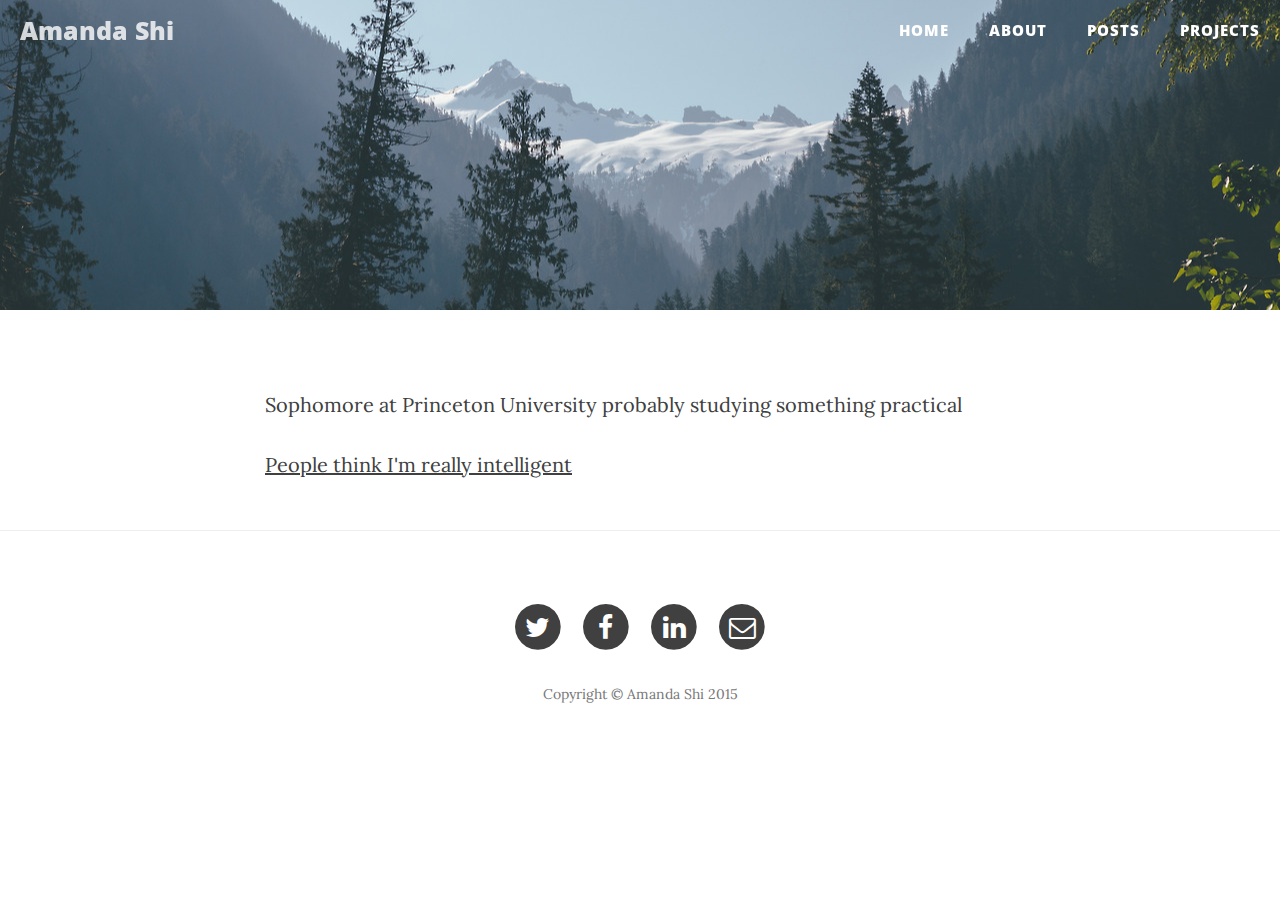
==== about.html @ c7037ef9 "added about section" ====
<!DOCTYPE html>
<html lang="en">

<head>

    <meta charset="utf-8">
    <meta http-equiv="X-UA-Compatible" content="IE=edge">
    <meta name="viewport" content="width=device-width, initial-scale=1">
    <meta name="description" content="">
    <meta name="author" content="">

    <title>Amanda Shi - About</title>

    <!-- Bootstrap Core CSS -->
    <link href="css/bootstrap.min.css" rel="stylesheet">

    <!-- Custom CSS -->
    <link href="css/clean-blog.min.css" rel="stylesheet">

    <!-- Custom Fonts -->
    <link href="http://maxcdn.bootstrapcdn.com/font-awesome/4.1.0/css/font-awesome.min.css" rel="stylesheet" type="text/css">
    <link href='http://fonts.googleapis.com/css?family=Lora:400,700,400italic,700italic' rel='stylesheet' type='text/css'>
    <link href='http://fonts.googleapis.com/css?family=Open+Sans:300italic,400italic,600italic,700italic,800italic,400,300,600,700,800' rel='stylesheet' type='text/css'>

    <link rel="icon" href="favicon.ico?v=2" type="image/x-icon" />

</head>

<body>

    <!-- Navigation -->
    <nav class="navbar navbar-default navbar-custom navbar-fixed-top">
        <div class="container-fluid">
            <!-- Brand and toggle get grouped for better mobile display -->
            <div class="navbar-header page-scroll">
                <button type="button" class="navbar-toggle" data-toggle="collapse" data-target="#bs-example-navbar-collapse-1">
                    <span class="sr-only">Toggle navigation</span>
                    <span class="icon-bar"></span>
                    <span class="icon-bar"></span>
                    <span class="icon-bar"></span>
                </button>
                <a class="navbar-brand" href="index.html">Amanda Shi</a>
            </div>

            <!-- Collect the nav links, forms, and other content for toggling -->
            <div class="collapse navbar-collapse" id="bs-example-navbar-collapse-1">
                <ul class="nav navbar-nav navbar-right">
                    <li>
                        <a href="index.html">Home</a>
                    </li>
                    <li>
                        <a href="about.html">About</a>
                    </li>
                    <li>
                        <a href="post.html">Posts</a>
                    </li>
                    <li>
                        <a href="projects.html">Projects</a>
                    </li>
                </ul>
            </div>
            <!-- /.navbar-collapse -->
        </div>
        <!-- /.container -->
    </nav>

    <!-- Page Header -->
    <!-- Set your background image for this header on the line below. -->
    <header class="intro-header" style="background-image: url('img/about-bg.jpg')">
        <div class="container">
            <div class="row">
                <div class="col-lg-8 col-lg-offset-2 col-md-10 col-md-offset-1">
                    <div class="page-heading">
                        <h1></h1>
                    </div>
                </div>
            </div>
        </div>
    </header>

    <!-- Main Content -->
    <div class="container">
        <div class="row">
            <div class="col-lg-8 col-lg-offset-2 col-md-10 col-md-offset-1">
                <p>Sophomore at Princeton University probably studying something practical</p>
                <p><u><a href="https://www.reddit.com/r/China/comments/391nqb/how_we_got_scammed_out_of_100000_in_shanghai" target="_blank">People think I'm really intelligent</a></u></p>
            </div>
        </div>
    </div>

    <hr>

<footer>
        <div class="container">
            <div class="row">
                <div class="col-lg-8 col-lg-offset-2 col-md-10 col-md-offset-1">
                    <ul class="list-inline text-center">
                        <li>
                            <a href="https://twitter.com/amandashi_" target="_blank">
                                <span class="fa-stack fa-lg">
                                    <i class="fa fa-circle fa-stack-2x"></i>
                                    <i class="fa fa-twitter fa-stack-1x fa-inverse"></i>
                                </span>
                            </a>
                        </li>
                        <li>
                            <a href="https://www.facebook.com/amanda.shi.524"target="_blank">
                                <span class="fa-stack fa-lg">
                                    <i class="fa fa-circle fa-stack-2x"></i>
                                    <i class="fa fa-facebook fa-stack-1x fa-inverse"></i>
                                </span>
                            </a>
                        </li>
                        <li>
                            <a href="https://www.linkedin.com/in/amandashi1" target="_blank">
                                <span class="fa-stack fa-lg">
                                    <i class="fa fa-circle fa-stack-2x"></i>
                                    <i class="fa fa-linkedin fa-stack-1x fa-inverse"></i>
                                </span>
                            </a>
                        </li>
                        <li>
                            <a href="mailto:ashi@princeton.edu">
                                <span class="fa-stack fa-lg">
                                    <i class="fa fa-circle fa-stack-2x"></i>
                                    <i class="fa fa-envelope-o fa-stack-1x fa-inverse"></i>
                                </span>
                            </a>
                        </li>
                    </ul>
                    <p class="copyright text-muted">Copyright &copy; Amanda Shi 2015</p>
                </div>
            </div>
        </div>
    </footer>

    <!-- jQuery -->
    <script src="js/jquery.js"></script>

    <!-- Bootstrap Core JavaScript -->
    <script src="js/bootstrap.min.js"></script>

    <!-- Custom Theme JavaScript -->
    <script src="js/clean-blog.min.js"></script>

</body>

</html>
---- css/clean-blog.min.css ----
/*!
 * Clean Blog v1.0.0 (http://startbootstrap.com)
 * Copyright 2014 Start Bootstrap
 * Licensed under Apache 2.0 (https://github.com/IronSummitMedia/startbootstrap/blob/gh-pages/LICENSE)
 */

body{font-family:Lora,'Times New Roman',serif;font-size:20px;color:#404040}p{line-height:1.5;margin:30px 0}p a{text-decoration:underline}h1,h2,h3,h4,h5,h6{font-family:'Open Sans','Helvetica Neue',Helvetica,Arial,sans-serif;font-weight:800}a{color:#404040}a:hover,a:focus{color:#0085a1}a img:hover,a img:focus{cursor:zoom-in}blockquote{color:gray;font-style:italic}hr.small{max-width:100px;margin:15px auto;border-width:4px;border-color:#fff}.navbar-custom{position:absolute;top:0;left:0;width:100%;z-index:3;font-family:'Open Sans','Helvetica Neue',Helvetica,Arial,sans-serif}.navbar-custom .navbar-brand{font-weight:800}.navbar-custom .nav li a{text-transform:uppercase;font-size:15px;font-weight:800;letter-spacing:1px}@media only screen and (min-width:768px){.navbar-custom{background:0 0;border-bottom:1px solid transparent}.navbar-custom .navbar-brand{color:#fff;padding:20px}.navbar-custom .navbar-brand:hover,.navbar-custom .navbar-brand:focus{color:rgba(255,255,255,.8)}.navbar-custom .nav li a{color:#fff;padding:20px}.navbar-custom .nav li a:hover,.navbar-custom .nav li a:focus{color:rgba(255,255,255,.8)}}@media only screen and (min-width:1170px){.navbar-custom{-webkit-transition:background-color .3s;-moz-transition:background-color .3s;transition:background-color .3s;-webkit-transform:translate3d(0,0,0);-moz-transform:translate3d(0,0,0);-ms-transform:translate3d(0,0,0);-o-transform:translate3d(0,0,0);transform:translate3d(0,0,0);-webkit-backface-visibility:hidden;backface-visibility:hidden}.navbar-custom.is-fixed{position:fixed;top:-61px;background-color:rgba(255,255,255,.9);border-bottom:1px solid #f2f2f2;-webkit-transition:-webkit-transform .3s;-moz-transition:-moz-transform .3s;transition:transform .3s}.navbar-custom.is-fixed .navbar-brand{color:#404040}.navbar-custom.is-fixed .navbar-brand:hover,.navbar-custom.is-fixed .navbar-brand:focus{color:#0085a1}.navbar-custom.is-fixed .nav li a{color:#404040}.navbar-custom.is-fixed .nav li a:hover,.navbar-custom.is-fixed .nav li a:focus{color:#0085a1}.navbar-custom.is-visible{-webkit-transform:translate3d(0,100%,0);-moz-transform:translate3d(0,100%,0);-ms-transform:translate3d(0,100%,0);-o-transform:translate3d(0,100%,0);transform:translate3d(0,100%,0)}}.intro-header{background-color:gray;background:no-repeat center center;background-attachment:scroll;-webkit-background-size:cover;-moz-background-size:cover;background-size:cover;-o-background-size:cover;margin-bottom:50px}.intro-header .site-heading,.intro-header .post-heading,.intro-header .page-heading{padding:100px 0 50px;color:#fff}@media only screen and (min-width:768px){.intro-header .site-heading,.intro-header .post-heading,.intro-header .page-heading{padding:150px 0}}.intro-header .site-heading,.intro-header .page-heading{text-align:center}.intro-header .site-heading h1,.intro-header .page-heading h1{margin-top:0;font-size:50px}.intro-header .site-heading .subheading,.intro-header .page-heading .subheading{font-size:24px;line-height:1.1;display:block;font-family:'Open Sans','Helvetica Neue',Helvetica,Arial,sans-serif;font-weight:300;margin:10px 0 0}@media only screen and (min-width:768px){.intro-header .site-heading h1,.intro-header .page-heading h1{font-size:80px}}.intro-header .post-heading h1{font-size:35px}.intro-header .post-heading .subheading,.intro-header .post-heading .meta{line-height:1.1;display:block}.intro-header .post-heading .subheading{font-family:'Open Sans','Helvetica Neue',Helvetica,Arial,sans-serif;font-size:24px;margin:10px 0 30px;font-weight:600}.intro-header .post-heading .meta{font-family:Lora,'Times New Roman',serif;font-style:italic;font-weight:300;font-size:18px}.intro-header .post-heading .meta a{color:#fff}@media only screen and (min-width:768px){.intro-header .post-heading h1{font-size:50px}.intro-header .post-heading .subheading{font-size:28px}}.post-preview>a{color:#404040}.post-preview>a:hover,.post-preview>a:focus{text-decoration:none;color:#0085a1}.post-preview>a>.post-title{font-size:30px;margin-top:30px;margin-bottom:10px}.post-preview>a>.post-subtitle{margin:0;font-weight:300;margin-bottom:10px}.post-preview>.post-meta{color:gray;font-size:18px;font-style:italic;margin-top:0}.post-preview>.post-meta>a{text-decoration:none;color:#404040}.post-preview>.post-meta>a:hover,.post-preview>.post-meta>a:focus{color:#0085a1;text-decoration:underline}@media only screen and (min-width:768px){.post-preview>a>.post-title{font-size:30px}}.section-heading{font-size:32px;margin-top:60px;font-weight:700}.caption{text-align:center;font-size:14px;padding:10px;font-style:italic;margin:0;display:block;border-bottom-right-radius:5px;border-bottom-left-radius:5px}footer{padding:50px 0 65px}footer .list-inline{margin:0;padding:0}footer .copyright{font-size:14px;text-align:center;margin-bottom:0}.floating-label-form-group{font-size:14px;position:relative;margin-bottom:0;padding-bottom:.5em;border-bottom:1px solid #eee}.floating-label-form-group input,.floating-label-form-group textarea{z-index:1;position:relative;padding-right:0;padding-left:0;border:none;border-radius:0;font-size:1.5em;background:0 0;box-shadow:none!important;resize:none}.floating-label-form-group label{display:block;z-index:0;position:relative;top:2em;margin:0;font-size:.85em;line-height:1.764705882em;vertical-align:middle;vertical-align:baseline;opacity:0;-webkit-transition:top .3s ease,opacity .3s ease;-moz-transition:top .3s ease,opacity .3s ease;-ms-transition:top .3s ease,opacity .3s ease;transition:top .3s ease,opacity .3s ease}.floating-label-form-group::not(:first-child){padding-left:14px;border-left:1px solid #eee}.floating-label-form-group-with-value label{top:0;opacity:1}.floating-label-form-group-with-focus label{color:#0085a1}form .row:first-child .floating-label-form-group{border-top:1px solid #eee}.btn{font-family:'Open Sans','Helvetica Neue',Helvetica,Arial,sans-serif;text-transform:uppercase;font-size:14px;font-weight:800;letter-spacing:1px;border-radius:0;padding:15px 25px}.btn-lg{font-size:16px;padding:25px 35px}.btn-default:hover,.btn-default:focus{background-color:#0085a1;border:1px solid #0085a1;color:#fff}.pager{margin:20px 0 0}.pager li>a,.pager li>span{font-family:'Open Sans','Helvetica Neue',Helvetica,Arial,sans-serif;text-transform:uppercase;font-size:14px;font-weight:800;letter-spacing:1px;padding:15px 25px;background-color:#fff;border-radius:0}.pager li>a:hover,.pager li>a:focus{color:#fff;background-color:#0085a1;border:1px solid #0085a1}.pager .disabled>a,.pager .disabled>a:hover,.pager .disabled>a:focus,.pager .disabled>span{color:gray;background-color:#404040;cursor:not-allowed}::-moz-selection{color:#fff;text-shadow:none;background:#0085a1}::selection{color:#fff;text-shadow:none;background:#0085a1}img::selection{color:#fff;background:0 0}img::-moz-selection{color:#fff;background:0 0}body{webkit-tap-highlight-color:#0085a1}
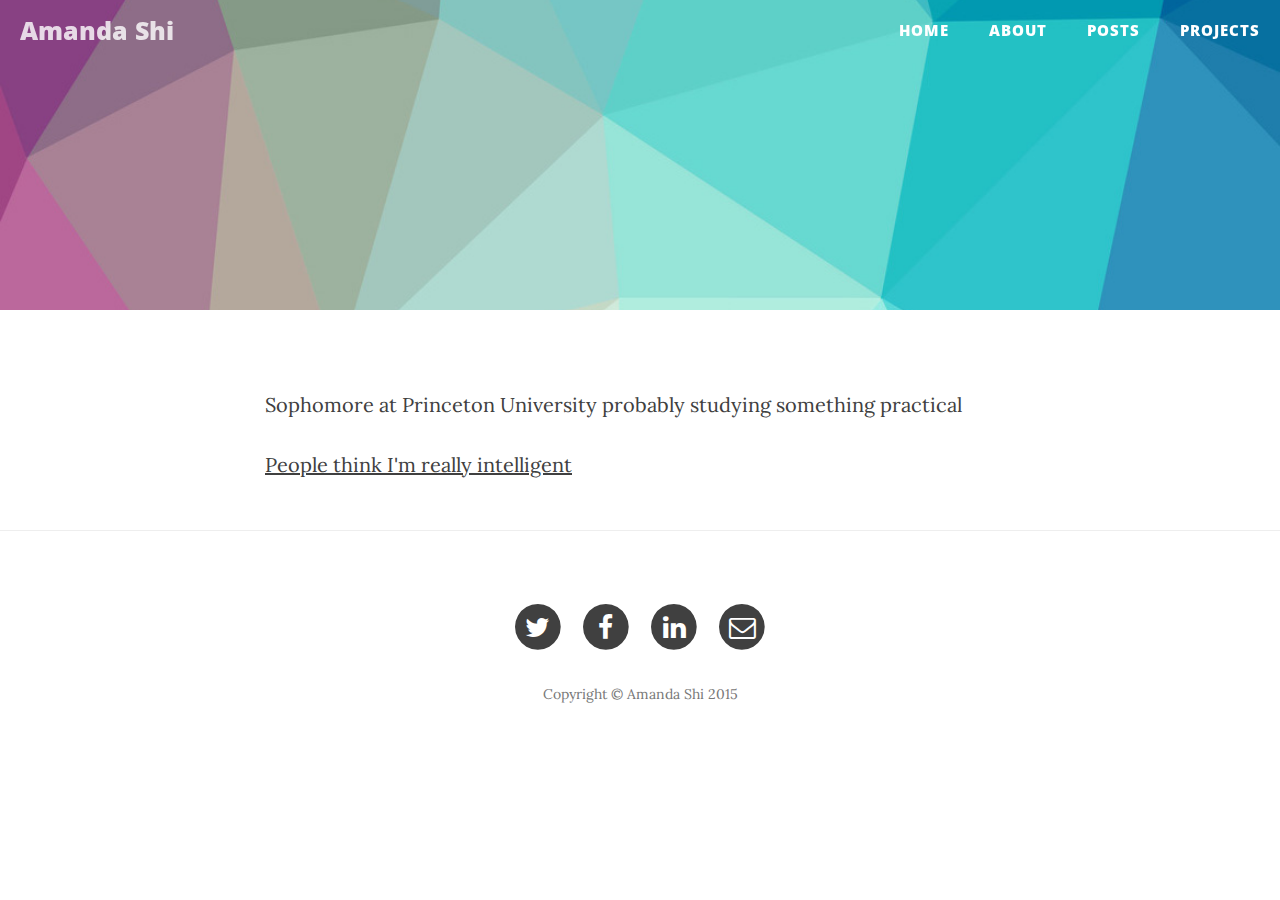
==== commit e776ac20: "new pics" ====
--- a/about.html
+++ b/about.html
@@ -66,7 +66,7 @@
 
     <!-- Page Header -->
     <!-- Set your background image for this header on the line below. -->
-    <header class="intro-header" style="background-image: url('img/about-bg.jpg')">
+    <header class="intro-header" style="background-image: url('img/background.jpg')">
         <div class="container">
             <div class="row">
                 <div class="col-lg-8 col-lg-offset-2 col-md-10 col-md-offset-1">
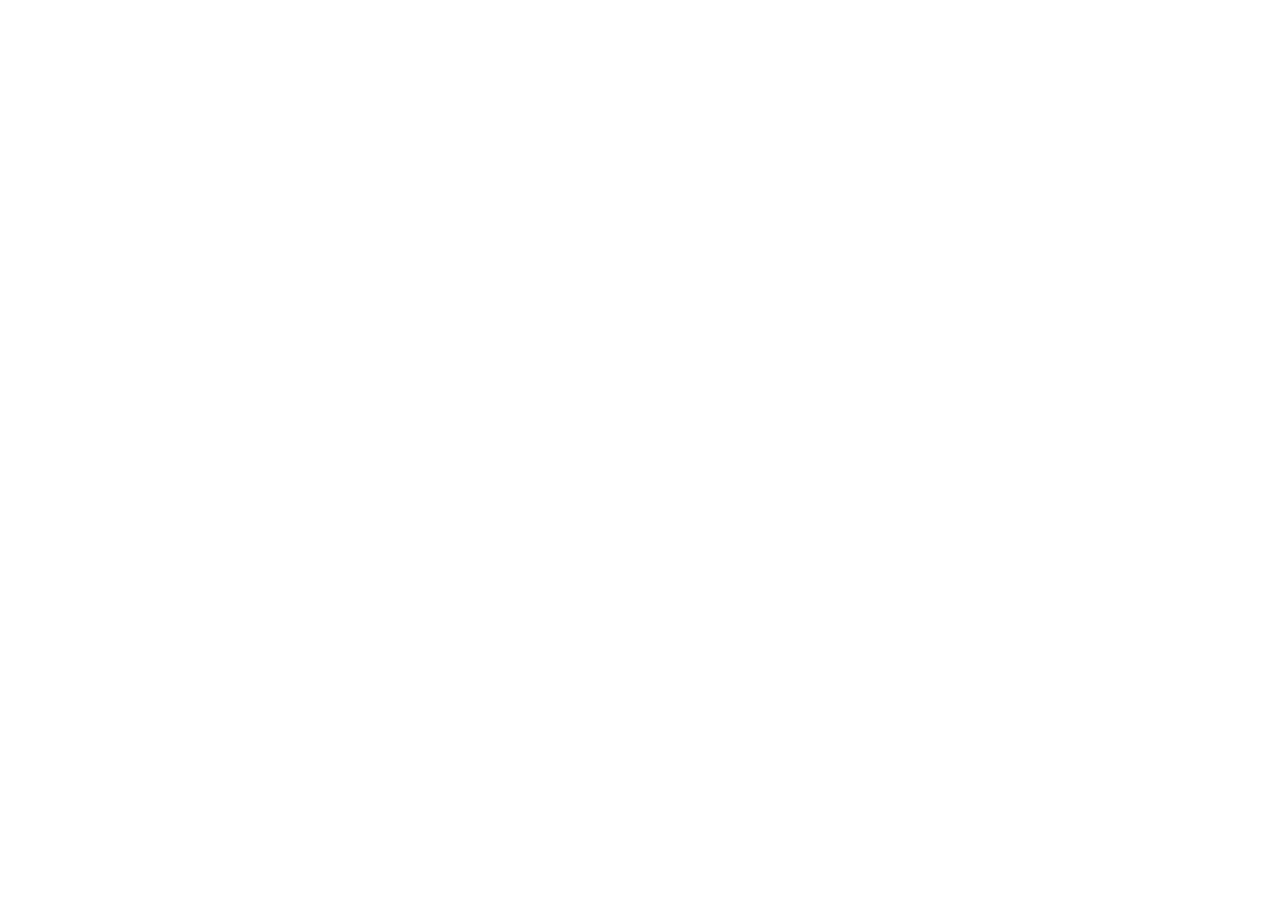
==== commit 6dbb00c5: "theme change" ====
--- a/about.html
+++ b/about.html
@@ -1,148 +1,48 @@
-<!DOCTYPE html>
-<html lang="en">
+<!DOCTYPE HTML>
+<!--
+	Aerial by HTML5 UP
+	html5up.net | @n33co
+	Free for personal and commercial use under the CCA 3.0 license (html5up.net/license)
+-->
+<html>
 
-<head>
+	<head>
+		<title>Amanda Shi</title>
+		<meta charset="utf-8" />
+		<meta name="viewport" content="width=device-width, initial-scale=1" />
+		<link rel="stylesheet" href="assets/css/main.css" />
+		<link rel="icon" href="favicon.ico?v=2" type="image/x-icon" />
+	</head>
 
-    <meta charset="utf-8">
-    <meta http-equiv="X-UA-Compatible" content="IE=edge">
-    <meta name="viewport" content="width=device-width, initial-scale=1">
-    <meta name="description" content="">
-    <meta name="author" content="">
+	<body class="loading">
+		<div id="wrapper">
+			<div id="bg"></div>
+			<div id="overlay"></div>
+			<div id="main">
+						
+				<!-- Header -->
+					<header id="header">
+						<p>Sophomore at Princeton University probably studying something practical.</p>
+						<p><u><a href="https://www.reddit.com/r/China/comments/391nqb/how_we_got_scammed_out_of_100000_in_shanghai" target="_blank">People think I'm really intelligent</a></u></p>
+						<nav>
+							<ul>
+								<li><a href="index.html" class="icon fa-angle-double-left"><span class="label">Back</span></a></li>
+							</ul>
+						</nav>
+					</header>
 
-    <title>Amanda Shi - About</title>
+				<!-- Footer -->
+					<footer id="footer">
+						<span class="copyright">&copy; Amanda Shi 2015</a>.</span>
+					</footer>
 
-    <!-- Bootstrap Core CSS -->
-    <link href="css/bootstrap.min.css" rel="stylesheet">
-
-    <!-- Custom CSS -->
-    <link href="css/clean-blog.min.css" rel="stylesheet">
-
-    <!-- Custom Fonts -->
-    <link href="http://maxcdn.bootstrapcdn.com/font-awesome/4.1.0/css/font-awesome.min.css" rel="stylesheet" type="text/css">
-    <link href='http://fonts.googleapis.com/css?family=Lora:400,700,400italic,700italic' rel='stylesheet' type='text/css'>
-    <link href='http://fonts.googleapis.com/css?family=Open+Sans:300italic,400italic,600italic,700italic,800italic,400,300,600,700,800' rel='stylesheet' type='text/css'>
-
-    <link rel="icon" href="favicon.ico?v=2" type="image/x-icon" />
-
-</head>
-
-<body>
-
-    <!-- Navigation -->
-    <nav class="navbar navbar-default navbar-custom navbar-fixed-top">
-        <div class="container-fluid">
-            <!-- Brand and toggle get grouped for better mobile display -->
-            <div class="navbar-header page-scroll">
-                <button type="button" class="navbar-toggle" data-toggle="collapse" data-target="#bs-example-navbar-collapse-1">
-                    <span class="sr-only">Toggle navigation</span>
-                    <span class="icon-bar"></span>
-                    <span class="icon-bar"></span>
-                    <span class="icon-bar"></span>
-                </button>
-                <a class="navbar-brand" href="index.html">Amanda Shi</a>
-            </div>
-
-            <!-- Collect the nav links, forms, and other content for toggling -->
-            <div class="collapse navbar-collapse" id="bs-example-navbar-collapse-1">
-                <ul class="nav navbar-nav navbar-right">
-                    <li>
-                        <a href="index.html">Home</a>
-                    </li>
-                    <li>
-                        <a href="about.html">About</a>
-                    </li>
-                    <li>
-                        <a href="post.html">Posts</a>
-                    </li>
-                    <li>
-                        <a href="projects.html">Projects</a>
-                    </li>
-                </ul>
-            </div>
-            <!-- /.navbar-collapse -->
-        </div>
-        <!-- /.container -->
-    </nav>
-
-    <!-- Page Header -->
-    <!-- Set your background image for this header on the line below. -->
-    <header class="intro-header" style="background-image: url('img/background.jpg')">
-        <div class="container">
-            <div class="row">
-                <div class="col-lg-8 col-lg-offset-2 col-md-10 col-md-offset-1">
-                    <div class="page-heading">
-                        <h1></h1>
-                    </div>
-                </div>
-            </div>
-        </div>
-    </header>
-
-    <!-- Main Content -->
-    <div class="container">
-        <div class="row">
-            <div class="col-lg-8 col-lg-offset-2 col-md-10 col-md-offset-1">
-                <p>Sophomore at Princeton University probably studying something practical</p>
-                <p><u><a href="https://www.reddit.com/r/China/comments/391nqb/how_we_got_scammed_out_of_100000_in_shanghai" target="_blank">People think I'm really intelligent</a></u></p>
-            </div>
-        </div>
-    </div>
-
-    <hr>
-
-<footer>
-        <div class="container">
-            <div class="row">
-                <div class="col-lg-8 col-lg-offset-2 col-md-10 col-md-offset-1">
-                    <ul class="list-inline text-center">
-                        <li>
-                            <a href="https://twitter.com/amandashi_" target="_blank">
-                                <span class="fa-stack fa-lg">
-                                    <i class="fa fa-circle fa-stack-2x"></i>
-                                    <i class="fa fa-twitter fa-stack-1x fa-inverse"></i>
-                                </span>
-                            </a>
-                        </li>
-                        <li>
-                            <a href="https://www.facebook.com/amanda.shi.524"target="_blank">
-                                <span class="fa-stack fa-lg">
-                                    <i class="fa fa-circle fa-stack-2x"></i>
-                                    <i class="fa fa-facebook fa-stack-1x fa-inverse"></i>
-                                </span>
-                            </a>
-                        </li>
-                        <li>
-                            <a href="https://www.linkedin.com/in/amandashi1" target="_blank">
-                                <span class="fa-stack fa-lg">
-                                    <i class="fa fa-circle fa-stack-2x"></i>
-                                    <i class="fa fa-linkedin fa-stack-1x fa-inverse"></i>
-                                </span>
-                            </a>
-                        </li>
-                        <li>
-                            <a href="mailto:ashi@princeton.edu">
-                                <span class="fa-stack fa-lg">
-                                    <i class="fa fa-circle fa-stack-2x"></i>
-                                    <i class="fa fa-envelope-o fa-stack-1x fa-inverse"></i>
-                                </span>
-                            </a>
-                        </li>
-                    </ul>
-                    <p class="copyright text-muted">Copyright &copy; Amanda Shi 2015</p>
-                </div>
-            </div>
-        </div>
-    </footer>
-
-    <!-- jQuery -->
-    <script src="js/jquery.js"></script>
-
-    <!-- Bootstrap Core JavaScript -->
-    <script src="js/bootstrap.min.js"></script>
-
-    <!-- Custom Theme JavaScript -->
-    <script src="js/clean-blog.min.js"></script>
-
-</body>
-
-</html>
+			</div>
+		</div>
+		<!--[if lte IE 8]><script src="assets/js/ie/respond.min.js"></script><![endif]-->
+		<script>
+			window.onload = function() { document.body.className = ''; }
+			window.ontouchmove = function() { return false; }
+			window.onorientationchange = function() { document.body.scrollTop = 0; }
+		</script>
+	</body>
+</html>--- a/assets/css/main.css
+++ b/assets/css/main.css
@@ -0,0 +1,1041 @@
+@import url("http://fonts.googleapis.com/css?family=Source+Sans+Pro:300,900");
+@import url("font-awesome.min.css");
+
+/*
+	Aerial by HTML5 UP
+	html5up.net | @n33co
+	Free for personal and commercial use under the CCA 3.0 license (html5up.net/license)
+*/
+
+/* Reset */
+
+	html, body, div, span, applet, object, iframe, h1, h2, h3, h4, h5, h6, p, blockquote, pre, a, abbr, acronym, address, big, cite, code, del, dfn, em, img, ins, kbd, q, s, samp, small, strike, strong, sub, sup, tt, var, b, u, i, center, dl, dt, dd, ol, ul, li, fieldset, form, label, legend, table, caption, tbody, tfoot, thead, tr, th, td, article, aside, canvas, details, embed, figure, figcaption, footer, header, hgroup, menu, nav, output, ruby, section, summary, time, mark, audio, video {
+		margin: 0;
+		padding: 0;
+		border: 0;
+		font-size: 100%;
+		font: inherit;
+		vertical-align: baseline;
+	}
+
+	article, aside, details, figcaption, figure, footer, header, hgroup, menu, nav, section {
+		display: block;
+	}
+
+	body {
+		line-height: 1;
+	}
+
+	ol, ul {
+		list-style: none;
+	}
+
+	blockquote, q {
+		quotes: none;
+	}
+
+	blockquote:before, blockquote:after, q:before, q:after {
+		content: '';
+		content: none;
+	}
+
+	table {
+		border-collapse: collapse;
+		border-spacing: 0;
+	}
+
+	body {
+		-webkit-text-size-adjust: none;
+	}
+
+/* Box Model */
+
+	*, *:before, *:after {
+		-moz-box-sizing: border-box;
+		-webkit-box-sizing: border-box;
+		box-sizing: border-box;
+	}
+
+/* Basic */
+
+	body, input, select, textarea {
+		color: #fff;
+		font-family: 'Lora', sans-serif;
+		font-size: 15pt;
+		font-weight: 300 !important;
+		letter-spacing: -0.025em;
+		line-height: 1.75em;
+	}
+
+	body {
+		background: #fff;
+		overflow: hidden;
+	}
+
+		body.loading * {
+			-moz-animation: none !important;
+			-webkit-animation: none !important;
+			-ms-animation: none !important;
+			animation: none !important;
+		}
+
+	a {
+		-moz-transition: border-color 0.2s ease-in-out;
+		-webkit-transition: border-color 0.2s ease-in-out;
+		-ms-transition: border-color 0.2s ease-in-out;
+		transition: border-color 0.2s ease-in-out;
+		border-bottom: dotted 1px;
+		color: inherit;
+		outline: 0;
+		text-decoration: none;
+	}
+
+		a:hover {
+			border-color: transparent;
+		}
+
+/* Icon */
+
+	.icon {
+		text-decoration: none;
+		position: relative;
+	}
+
+		.icon:before {
+			-moz-osx-font-smoothing: grayscale;
+			-webkit-font-smoothing: antialiased;
+			font-family: FontAwesome;
+			font-style: normal;
+			font-weight: normal;
+			text-transform: none !important;
+		}
+
+		.icon > .label {
+			display: none;
+		}
+
+/* Wrapper */
+
+	@-moz-keyframes wrapper {
+		0% {
+			opacity: 0;
+		}
+
+		100% {
+			opacity: 1;
+		}
+	}
+
+	@-webkit-keyframes wrapper {
+		0% {
+			opacity: 0;
+		}
+
+		100% {
+			opacity: 1;
+		}
+	}
+
+	@-ms-keyframes wrapper {
+		0% {
+			opacity: 0;
+		}
+
+		100% {
+			opacity: 1;
+		}
+	}
+
+	@keyframes wrapper {
+		0% {
+			opacity: 0;
+		}
+
+		100% {
+			opacity: 1;
+		}
+	}
+
+	#wrapper {
+		-moz-animation: wrapper 3s forwards;
+		-webkit-animation: wrapper 3s forwards;
+		-ms-animation: wrapper 3s forwards;
+		animation: wrapper 3s forwards;
+		height: 100%;
+		left: 0;
+		opacity: 0;
+		position: fixed;
+		top: 0;
+		width: 100%;
+	}
+
+/* BG */
+
+	#bg {
+		-moz-animation: bg 60s linear infinite;
+		-webkit-animation: bg 60s linear infinite;
+		-ms-animation: bg 60s linear infinite;
+		animation: bg 60s linear infinite;
+		-moz-backface-visibility: hidden;
+		-webkit-backface-visibility: hidden;
+		-ms-backface-visibility: hidden;
+		backface-visibility: hidden;
+		-moz-transform: translate3d(0,0,0);
+		-webkit-transform: translate3d(0,0,0);
+		-ms-transform: translate3d(0,0,0);
+		transform: translate3d(0,0,0);
+	/* Set your background with this */
+
+		background: #348cb2 url("images/bg.jpg") bottom left;
+		background-repeat: repeat-x;
+		height: 100%;
+		left: 0;
+		opacity: 1;
+		position: fixed;
+		top: 0;
+	}
+
+	@-moz-keyframes bg {
+		0% {
+			-moz-transform: translate3d(0,0,0);
+			-webkit-transform: translate3d(0,0,0);
+			-ms-transform: translate3d(0,0,0);
+			transform: translate3d(0,0,0);
+		}
+
+		100% {
+			-moz-transform: translate3d(-2250px,0,0);
+			-webkit-transform: translate3d(-2250px,0,0);
+			-ms-transform: translate3d(-2250px,0,0);
+			transform: translate3d(-2250px,0,0);
+		}
+	}
+
+	@-webkit-keyframes bg {
+		0% {
+			-moz-transform: translate3d(0,0,0);
+			-webkit-transform: translate3d(0,0,0);
+			-ms-transform: translate3d(0,0,0);
+			transform: translate3d(0,0,0);
+		}
+
+		100% {
+			-moz-transform: translate3d(-2250px,0,0);
+			-webkit-transform: translate3d(-2250px,0,0);
+			-ms-transform: translate3d(-2250px,0,0);
+			transform: translate3d(-2250px,0,0);
+		}
+	}
+
+	@-ms-keyframes bg {
+		0% {
+			-moz-transform: translate3d(0,0,0);
+			-webkit-transform: translate3d(0,0,0);
+			-ms-transform: translate3d(0,0,0);
+			transform: translate3d(0,0,0);
+		}
+
+		100% {
+			-moz-transform: translate3d(-2250px,0,0);
+			-webkit-transform: translate3d(-2250px,0,0);
+			-ms-transform: translate3d(-2250px,0,0);
+			transform: translate3d(-2250px,0,0);
+		}
+	}
+
+	@keyframes bg {
+		0% {
+			-moz-transform: translate3d(0,0,0);
+			-webkit-transform: translate3d(0,0,0);
+			-ms-transform: translate3d(0,0,0);
+			transform: translate3d(0,0,0);
+		}
+
+		100% {
+			-moz-transform: translate3d(-2250px,0,0);
+			-webkit-transform: translate3d(-2250px,0,0);
+			-ms-transform: translate3d(-2250px,0,0);
+			transform: translate3d(-2250px,0,0);
+		}
+	}
+
+	#bg {
+		background-size: 2250px auto;
+		width: 6750px;
+	}
+
+/* Overlay */
+
+	@-moz-keyframes overlay {
+		0% {
+			opacity: 0;
+		}
+
+		100% {
+			opacity: 1;
+		}
+	}
+
+	@-webkit-keyframes overlay {
+		0% {
+			opacity: 0;
+		}
+
+		100% {
+			opacity: 1;
+		}
+	}
+
+	@-ms-keyframes overlay {
+		0% {
+			opacity: 0;
+		}
+
+		100% {
+			opacity: 1;
+		}
+	}
+
+	@keyframes overlay {
+		0% {
+			opacity: 0;
+		}
+
+		100% {
+			opacity: 1;
+		}
+	}
+
+	#overlay {
+		-moz-animation: overlay 1.5s 1.5s forwards;
+		-webkit-animation: overlay 1.5s 1.5s forwards;
+		-ms-animation: overlay 1.5s 1.5s forwards;
+		animation: overlay 1.5s 1.5s forwards;
+		background-attachment: fixed, fixed;
+		background-image: url("images/overlay-pattern.png"), url("images/overlay.svg");
+		background-position: top left, center center;
+		background-repeat: repeat, no-repeat;
+		background-size: auto, cover;
+		height: 100%;
+		left: 0;
+		opacity: 0;
+		position: fixed;
+		top: 0;
+		width: 100%;
+	}
+
+/* Main */
+
+	#main {
+		height: 100%;
+		left: 0;
+		position: fixed;
+		text-align: center;
+		top: 0;
+		width: 100%;
+	}
+
+		#main:before {
+			content: '';
+			display: inline-block;
+			height: 100%;
+			margin-right: 0;
+			vertical-align: middle;
+			width: 1px;
+		}
+
+/* Header */
+
+	@-moz-keyframes header {
+		0% {
+			-moz-transform: translate3d(0,1em,0);
+			-webkit-transform: translate3d(0,1em,0);
+			-ms-transform: translate3d(0,1em,0);
+			transform: translate3d(0,1em,0);
+			opacity: 0;
+		}
+
+		100% {
+			-moz-transform: translate3d(0,0,0);
+			-webkit-transform: translate3d(0,0,0);
+			-ms-transform: translate3d(0,0,0);
+			transform: translate3d(0,0,0);
+			opacity: 1;
+		}
+	}
+
+	@-webkit-keyframes header {
+		0% {
+			-moz-transform: translate3d(0,1em,0);
+			-webkit-transform: translate3d(0,1em,0);
+			-ms-transform: translate3d(0,1em,0);
+			transform: translate3d(0,1em,0);
+			opacity: 0;
+		}
+
+		100% {
+			-moz-transform: translate3d(0,0,0);
+			-webkit-transform: translate3d(0,0,0);
+			-ms-transform: translate3d(0,0,0);
+			transform: translate3d(0,0,0);
+			opacity: 1;
+		}
+	}
+
+	@-ms-keyframes header {
+		0% {
+			-moz-transform: translate3d(0,1em,0);
+			-webkit-transform: translate3d(0,1em,0);
+			-ms-transform: translate3d(0,1em,0);
+			transform: translate3d(0,1em,0);
+			opacity: 0;
+		}
+
+		100% {
+			-moz-transform: translate3d(0,0,0);
+			-webkit-transform: translate3d(0,0,0);
+			-ms-transform: translate3d(0,0,0);
+			transform: translate3d(0,0,0);
+			opacity: 1;
+		}
+	}
+
+	@keyframes header {
+		0% {
+			-moz-transform: translate3d(0,1em,0);
+			-webkit-transform: translate3d(0,1em,0);
+			-ms-transform: translate3d(0,1em,0);
+			transform: translate3d(0,1em,0);
+			opacity: 0;
+		}
+
+		100% {
+			-moz-transform: translate3d(0,0,0);
+			-webkit-transform: translate3d(0,0,0);
+			-ms-transform: translate3d(0,0,0);
+			transform: translate3d(0,0,0);
+			opacity: 1;
+		}
+	}
+
+	@-moz-keyframes nav-icons {
+		0% {
+			-moz-transform: translate3d(0,1em,0);
+			-webkit-transform: translate3d(0,1em,0);
+			-ms-transform: translate3d(0,1em,0);
+			transform: translate3d(0,1em,0);
+			opacity: 0;
+		}
+
+		100% {
+			-moz-transform: translate3d(0,0,0);
+			-webkit-transform: translate3d(0,0,0);
+			-ms-transform: translate3d(0,0,0);
+			transform: translate3d(0,0,0);
+			opacity: 1;
+		}
+	}
+
+	@-webkit-keyframes nav-icons {
+		0% {
+			-moz-transform: translate3d(0,1em,0);
+			-webkit-transform: translate3d(0,1em,0);
+			-ms-transform: translate3d(0,1em,0);
+			transform: translate3d(0,1em,0);
+			opacity: 0;
+		}
+
+		100% {
+			-moz-transform: translate3d(0,0,0);
+			-webkit-transform: translate3d(0,0,0);
+			-ms-transform: translate3d(0,0,0);
+			transform: translate3d(0,0,0);
+			opacity: 1;
+		}
+	}
+
+	@-ms-keyframes nav-icons {
+		0% {
+			-moz-transform: translate3d(0,1em,0);
+			-webkit-transform: translate3d(0,1em,0);
+			-ms-transform: translate3d(0,1em,0);
+			transform: translate3d(0,1em,0);
+			opacity: 0;
+		}
+
+		100% {
+			-moz-transform: translate3d(0,0,0);
+			-webkit-transform: translate3d(0,0,0);
+			-ms-transform: translate3d(0,0,0);
+			transform: translate3d(0,0,0);
+			opacity: 1;
+		}
+	}
+
+	@keyframes nav-icons {
+		0% {
+			-moz-transform: translate3d(0,1em,0);
+			-webkit-transform: translate3d(0,1em,0);
+			-ms-transform: translate3d(0,1em,0);
+			transform: translate3d(0,1em,0);
+			opacity: 0;
+		}
+
+		100% {
+			-moz-transform: translate3d(0,0,0);
+			-webkit-transform: translate3d(0,0,0);
+			-ms-transform: translate3d(0,0,0);
+			transform: translate3d(0,0,0);
+			opacity: 1;
+		}
+	}
+
+	#header {
+		-moz-animation: header 1s 2.25s forwards;
+		-webkit-animation: header 1s 2.25s forwards;
+		-ms-animation: header 1s 2.25s forwards;
+		animation: header 1s 2.25s forwards;
+		-moz-backface-visibility: hidden;
+		-webkit-backface-visibility: hidden;
+		-ms-backface-visibility: hidden;
+		backface-visibility: hidden;
+		-moz-transform: translate3d(0,0,0);
+		-webkit-transform: translate3d(0,0,0);
+		-ms-transform: translate3d(0,0,0);
+		transform: translate3d(0,0,0);
+		cursor: default;
+		display: inline-block;
+		opacity: 0;
+		position: relative;
+		text-align: center;
+		top: -1em;
+		vertical-align: middle;
+		width: 90%;
+	}
+
+		#header h1 {
+			font-size: 4.35em;
+			font-weight: 900;
+			letter-spacing: -0.035em;
+			line-height: 1em;
+		}
+
+		#header p {
+			font-size: 1.25em;
+			margin: 0.75em 0 0.25em 0;
+			opacity: 0.75;
+		}
+
+		#header nav {
+			margin: 1.5em 0 0 0;
+		}
+
+			#header nav li {
+				-moz-animation: nav-icons 0.5s ease-in-out forwards;
+				-webkit-animation: nav-icons 0.5s ease-in-out forwards;
+				-ms-animation: nav-icons 0.5s ease-in-out forwards;
+				animation: nav-icons 0.5s ease-in-out forwards;
+				-moz-backface-visibility: hidden;
+				-webkit-backface-visibility: hidden;
+				-ms-backface-visibility: hidden;
+				backface-visibility: hidden;
+				-moz-transform: translate3d(0,0,0);
+				-webkit-transform: translate3d(0,0,0);
+				-ms-transform: translate3d(0,0,0);
+				transform: translate3d(0,0,0);
+				display: inline-block;
+				height: 5.35em;
+				line-height: 5.885em;
+				opacity: 0;
+				position: relative;
+				top: 0;
+				width: 5.35em;
+			}
+
+				#header nav li:nth-child(1) {
+					-moz-animation-delay: 2.5s;
+					-webkit-animation-delay: 2.5s;
+					-ms-animation-delay: 2.5s;
+					animation-delay: 2.5s;
+				}
+
+				#header nav li:nth-child(2) {
+					-moz-animation-delay: 2.75s;
+					-webkit-animation-delay: 2.75s;
+					-ms-animation-delay: 2.75s;
+					animation-delay: 2.75s;
+				}
+
+				#header nav li:nth-child(3) {
+					-moz-animation-delay: 3s;
+					-webkit-animation-delay: 3s;
+					-ms-animation-delay: 3s;
+					animation-delay: 3s;
+				}
+
+				#header nav li:nth-child(4) {
+					-moz-animation-delay: 3.25s;
+					-webkit-animation-delay: 3.25s;
+					-ms-animation-delay: 3.25s;
+					animation-delay: 3.25s;
+				}
+
+				#header nav li:nth-child(5) {
+					-moz-animation-delay: 3.5s;
+					-webkit-animation-delay: 3.5s;
+					-ms-animation-delay: 3.5s;
+					animation-delay: 3.5s;
+				}
+
+				#header nav li:nth-child(6) {
+					-moz-animation-delay: 3.75s;
+					-webkit-animation-delay: 3.75s;
+					-ms-animation-delay: 3.75s;
+					animation-delay: 3.75s;
+				}
+
+				#header nav li:nth-child(7) {
+					-moz-animation-delay: 4s;
+					-webkit-animation-delay: 4s;
+					-ms-animation-delay: 4s;
+					animation-delay: 4s;
+				}
+
+				#header nav li:nth-child(8) {
+					-moz-animation-delay: 4.25s;
+					-webkit-animation-delay: 4.25s;
+					-ms-animation-delay: 4.25s;
+					animation-delay: 4.25s;
+				}
+
+				#header nav li:nth-child(9) {
+					-moz-animation-delay: 4.5s;
+					-webkit-animation-delay: 4.5s;
+					-ms-animation-delay: 4.5s;
+					animation-delay: 4.5s;
+				}
+
+				#header nav li:nth-child(10) {
+					-moz-animation-delay: 4.75s;
+					-webkit-animation-delay: 4.75s;
+					-ms-animation-delay: 4.75s;
+					animation-delay: 4.75s;
+				}
+
+			#header nav a {
+				-webkit-tap-highlight-color: transparent;
+				-webkit-touch-callout: none;
+				border: 0;
+				display: inline-block;
+			}
+
+				#header nav a:before {
+					-moz-transition: all 0.2s ease-in-out;
+					-webkit-transition: all 0.2s ease-in-out;
+					-ms-transition: all 0.2s ease-in-out;
+					transition: all 0.2s ease-in-out;
+					border-radius: 100%;
+					border: solid 1px #fff;
+					display: block;
+					font-size: 1.75em;
+					height: 2.5em;
+					line-height: 2.5em;
+					position: relative;
+					text-align: center;
+					top: 0;
+					width: 2.5em;
+				}
+
+				#header nav a:hover {
+					font-size: 1.1em;
+				}
+
+					#header nav a:hover:before {
+						background-color: rgba(255, 255, 255, 0.175);
+						color: #fff;
+					}
+
+				#header nav a:active {
+					font-size: 0.95em;
+					background: none;
+				}
+
+					#header nav a:active:before {
+						background-color: rgba(255, 255, 255, 0.35);
+						color: #fff;
+					}
+
+				#header nav a span {
+					display: none;
+				}
+
+/* Footer */
+
+	#footer {
+		background-image: -moz-linear-gradient(top, rgba(0,0,0,0), rgba(0,0,0,0.5) 75%);
+		background-image: -webkit-linear-gradient(top, rgba(0,0,0,0), rgba(0,0,0,0.5) 75%);
+		background-image: -ms-linear-gradient(top, rgba(0,0,0,0), rgba(0,0,0,0.5) 75%);
+		background-image: linear-gradient(top, rgba(0,0,0,0), rgba(0,0,0,0.5) 75%);
+		bottom: 0;
+		cursor: default;
+		height: 6em;
+		left: 0;
+		line-height: 8em;
+		position: absolute;
+		text-align: center;
+		width: 100%;
+	}
+
+/* Wide */
+
+	@media screen and (max-width: 1680px) {
+
+		/* Basic */
+
+			body, input, select, textarea {
+				font-size: 13pt;
+			}
+
+		/* BG */
+
+			@-moz-keyframes bg {
+				0% {
+					-moz-transform: translate3d(0,0,0);
+					-webkit-transform: translate3d(0,0,0);
+					-ms-transform: translate3d(0,0,0);
+					transform: translate3d(0,0,0);
+				}
+
+				100% {
+					-moz-transform: translate3d(-1500px,0,0);
+					-webkit-transform: translate3d(-1500px,0,0);
+					-ms-transform: translate3d(-1500px,0,0);
+					transform: translate3d(-1500px,0,0);
+				}
+
+	}
+
+		@-webkit-keyframes bg {
+			0% {
+				-moz-transform: translate3d(0,0,0);
+				-webkit-transform: translate3d(0,0,0);
+				-ms-transform: translate3d(0,0,0);
+				transform: translate3d(0,0,0);
+			}
+
+			100% {
+				-moz-transform: translate3d(-1500px,0,0);
+				-webkit-transform: translate3d(-1500px,0,0);
+				-ms-transform: translate3d(-1500px,0,0);
+				transform: translate3d(-1500px,0,0);
+			}
+			}
+
+		@-ms-keyframes bg {
+			0% {
+				-moz-transform: translate3d(0,0,0);
+				-webkit-transform: translate3d(0,0,0);
+				-ms-transform: translate3d(0,0,0);
+				transform: translate3d(0,0,0);
+			}
+
+			100% {
+				-moz-transform: translate3d(-1500px,0,0);
+				-webkit-transform: translate3d(-1500px,0,0);
+				-ms-transform: translate3d(-1500px,0,0);
+				transform: translate3d(-1500px,0,0);
+			}
+		}
+
+		@keyframes bg {
+			0% {
+				-moz-transform: translate3d(0,0,0);
+				-webkit-transform: translate3d(0,0,0);
+				-ms-transform: translate3d(0,0,0);
+				transform: translate3d(0,0,0);
+			}
+
+			100% {
+				-moz-transform: translate3d(-1500px,0,0);
+				-webkit-transform: translate3d(-1500px,0,0);
+				-ms-transform: translate3d(-1500px,0,0);
+				transform: translate3d(-1500px,0,0);
+			}
+		}
+
+		#bg {
+			background-size: 1500px auto;
+			width: 4500px;
+		} }
+
+/* Normal */
+
+	@media screen and (max-width: 1280px) {
+
+		/* Basic */
+
+			body, input, select, textarea {
+				font-size: 12pt;
+			}
+
+		/* BG */
+
+			@-moz-keyframes bg {
+				0% {
+					-moz-transform: translate3d(0,0,0);
+					-webkit-transform: translate3d(0,0,0);
+					-ms-transform: translate3d(0,0,0);
+					transform: translate3d(0,0,0);
+				}
+
+				100% {
+					-moz-transform: translate3d(-750px,0,0);
+					-webkit-transform: translate3d(-750px,0,0);
+					-ms-transform: translate3d(-750px,0,0);
+					transform: translate3d(-750px,0,0);
+				}
+
+	}
+
+		@-webkit-keyframes bg {
+			0% {
+				-moz-transform: translate3d(0,0,0);
+				-webkit-transform: translate3d(0,0,0);
+				-ms-transform: translate3d(0,0,0);
+				transform: translate3d(0,0,0);
+			}
+
+			100% {
+				-moz-transform: translate3d(-750px,0,0);
+				-webkit-transform: translate3d(-750px,0,0);
+				-ms-transform: translate3d(-750px,0,0);
+				transform: translate3d(-750px,0,0);
+			}
+			}
+
+		@-ms-keyframes bg {
+			0% {
+				-moz-transform: translate3d(0,0,0);
+				-webkit-transform: translate3d(0,0,0);
+				-ms-transform: translate3d(0,0,0);
+				transform: translate3d(0,0,0);
+			}
+
+			100% {
+				-moz-transform: translate3d(-750px,0,0);
+				-webkit-transform: translate3d(-750px,0,0);
+				-ms-transform: translate3d(-750px,0,0);
+				transform: translate3d(-750px,0,0);
+			}
+		}
+
+		@keyframes bg {
+			0% {
+				-moz-transform: translate3d(0,0,0);
+				-webkit-transform: translate3d(0,0,0);
+				-ms-transform: translate3d(0,0,0);
+				transform: translate3d(0,0,0);
+			}
+
+			100% {
+				-moz-transform: translate3d(-750px,0,0);
+				-webkit-transform: translate3d(-750px,0,0);
+				-ms-transform: translate3d(-750px,0,0);
+				transform: translate3d(-750px,0,0);
+			}
+		}
+
+		#bg {
+			background-size: 750px auto;
+			width: 2250px;
+		} }
+
+/* Mobile */
+
+	@media screen and (max-width: 736px) {
+
+		/* Basic */
+
+			body {
+				min-width: 320px;
+			}
+
+			body, input, select, textarea {
+				font-size: 11pt;
+			}
+
+		/* BG */
+
+			@-moz-keyframes bg {
+				0% {
+					-moz-transform: translate3d(0,0,0);
+					-webkit-transform: translate3d(0,0,0);
+					-ms-transform: translate3d(0,0,0);
+					transform: translate3d(0,0,0);
+				}
+
+				100% {
+					-moz-transform: translate3d(-300px,0,0);
+					-webkit-transform: translate3d(-300px,0,0);
+					-ms-transform: translate3d(-300px,0,0);
+					transform: translate3d(-300px,0,0);
+				}
+
+	}
+
+		@-webkit-keyframes bg {
+			0% {
+				-moz-transform: translate3d(0,0,0);
+				-webkit-transform: translate3d(0,0,0);
+				-ms-transform: translate3d(0,0,0);
+				transform: translate3d(0,0,0);
+			}
+
+			100% {
+				-moz-transform: translate3d(-300px,0,0);
+				-webkit-transform: translate3d(-300px,0,0);
+				-ms-transform: translate3d(-300px,0,0);
+				transform: translate3d(-300px,0,0);
+			}
+			}
+
+		@-ms-keyframes bg {
+			0% {
+				-moz-transform: translate3d(0,0,0);
+				-webkit-transform: translate3d(0,0,0);
+				-ms-transform: translate3d(0,0,0);
+				transform: translate3d(0,0,0);
+			}
+
+			100% {
+				-moz-transform: translate3d(-300px,0,0);
+				-webkit-transform: translate3d(-300px,0,0);
+				-ms-transform: translate3d(-300px,0,0);
+				transform: translate3d(-300px,0,0);
+			}
+		}
+
+		@keyframes bg {
+			0% {
+				-moz-transform: translate3d(0,0,0);
+				-webkit-transform: translate3d(0,0,0);
+				-ms-transform: translate3d(0,0,0);
+				transform: translate3d(0,0,0);
+			}
+
+			100% {
+				-moz-transform: translate3d(-300px,0,0);
+				-webkit-transform: translate3d(-300px,0,0);
+				-ms-transform: translate3d(-300px,0,0);
+				transform: translate3d(-300px,0,0);
+			}
+		}
+
+		#bg {
+			background-size: 300px auto;
+			width: 900px;
+		}
+
+	/* Header */
+
+		#header h1 {
+			font-size: 2.5em;
+		}
+
+		#header p {
+			font-size: 1em;
+		}
+
+		#header nav {
+			font-size: 1em;
+		}
+
+			#header nav a:hover {
+				font-size: 1em;
+			}
+
+			#header nav a:active {
+				font-size: 1em;
+			} }
+
+/* Mobile (Portrait) */
+
+	@media screen and (max-width: 480px) {
+
+		/* BG */
+
+			@-moz-keyframes bg {
+				0% {
+					-moz-transform: translate3d(0,0,0);
+					-webkit-transform: translate3d(0,0,0);
+					-ms-transform: translate3d(0,0,0);
+					transform: translate3d(0,0,0);
+				}
+
+				100% {
+					-moz-transform: translate3d(-412.5px,0,0);
+					-webkit-transform: translate3d(-412.5px,0,0);
+					-ms-transform: translate3d(-412.5px,0,0);
+					transform: translate3d(-412.5px,0,0);
+				}
+
+	}
+
+		@-webkit-keyframes bg {
+			0% {
+				-moz-transform: translate3d(0,0,0);
+				-webkit-transform: translate3d(0,0,0);
+				-ms-transform: translate3d(0,0,0);
+				transform: translate3d(0,0,0);
+			}
+
+			100% {
+				-moz-transform: translate3d(-412.5px,0,0);
+				-webkit-transform: translate3d(-412.5px,0,0);
+				-ms-transform: translate3d(-412.5px,0,0);
+				transform: translate3d(-412.5px,0,0);
+			}
+			}
+
+		@-ms-keyframes bg {
+			0% {
+				-moz-transform: translate3d(0,0,0);
+				-webkit-transform: translate3d(0,0,0);
+				-ms-transform: translate3d(0,0,0);
+				transform: translate3d(0,0,0);
+			}
+
+			100% {
+				-moz-transform: translate3d(-412.5px,0,0);
+				-webkit-transform: translate3d(-412.5px,0,0);
+				-ms-transform: translate3d(-412.5px,0,0);
+				transform: translate3d(-412.5px,0,0);
+			}
+		}
+
+		@keyframes bg {
+			0% {
+				-moz-transform: translate3d(0,0,0);
+				-webkit-transform: translate3d(0,0,0);
+				-ms-transform: translate3d(0,0,0);
+				transform: translate3d(0,0,0);
+			}
+
+			100% {
+				-moz-transform: translate3d(-412.5px,0,0);
+				-webkit-transform: translate3d(-412.5px,0,0);
+				-ms-transform: translate3d(-412.5px,0,0);
+				transform: translate3d(-412.5px,0,0);
+			}
+		}
+
+		#bg {
+			background-size: 412.5px auto;
+			width: 1237.5px;
+		}
+
+	/* Header */
+
+		#header nav {
+			padding: 0 1em;
+		} }